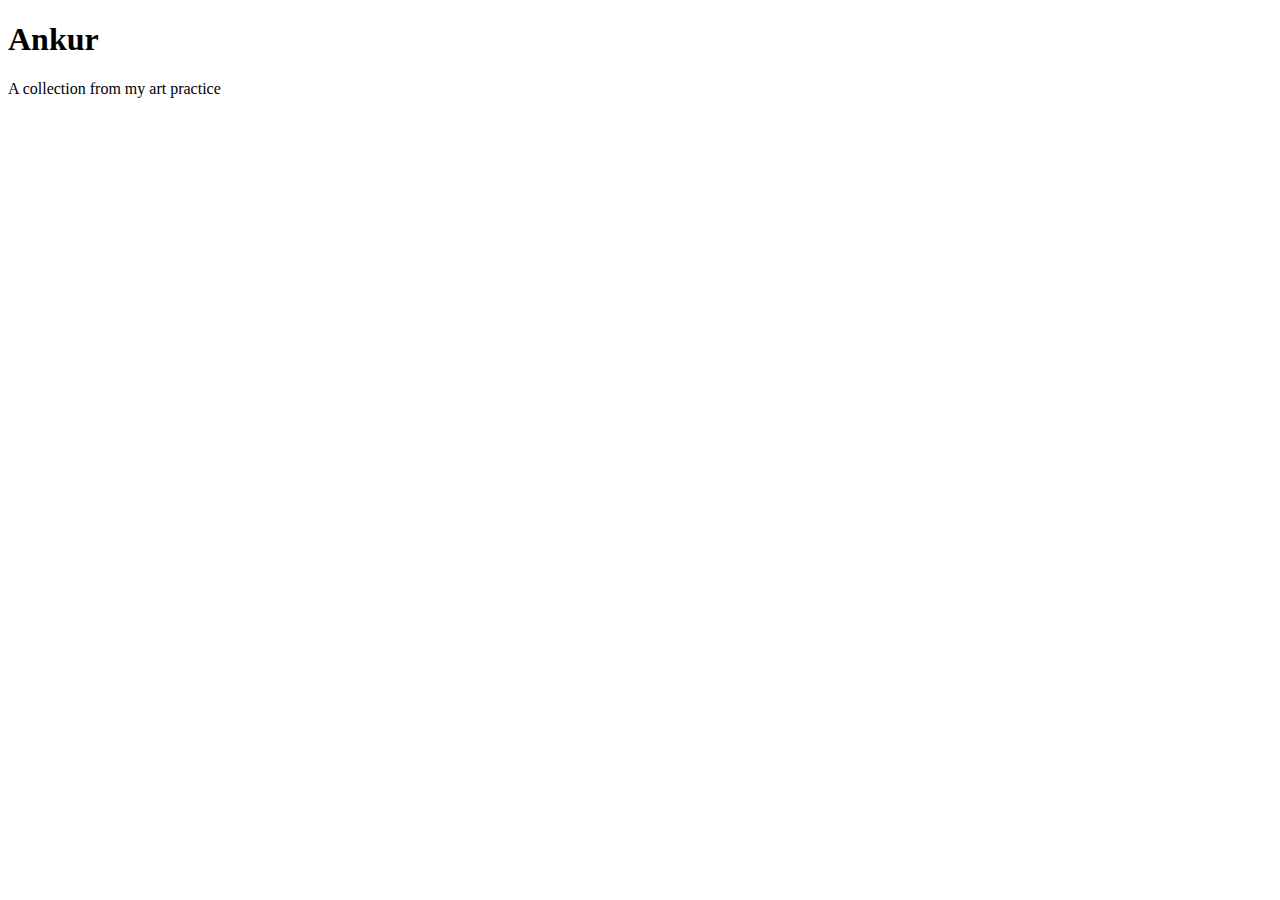
==== index.html @ 6a1e9bd2 "Create index.html" ====
<!DOCTYPE html>
<html lang="en">
<head>
    <meta charset="UTF-8">
    <meta name="viewport" content="width=<device-width>, initial-scale=1.0">
    <title>Portfolio</title>
</head>
<body>
    <h1>Ankur</h1>
    <p>A collection from my art practice</p>

</body>
</html>
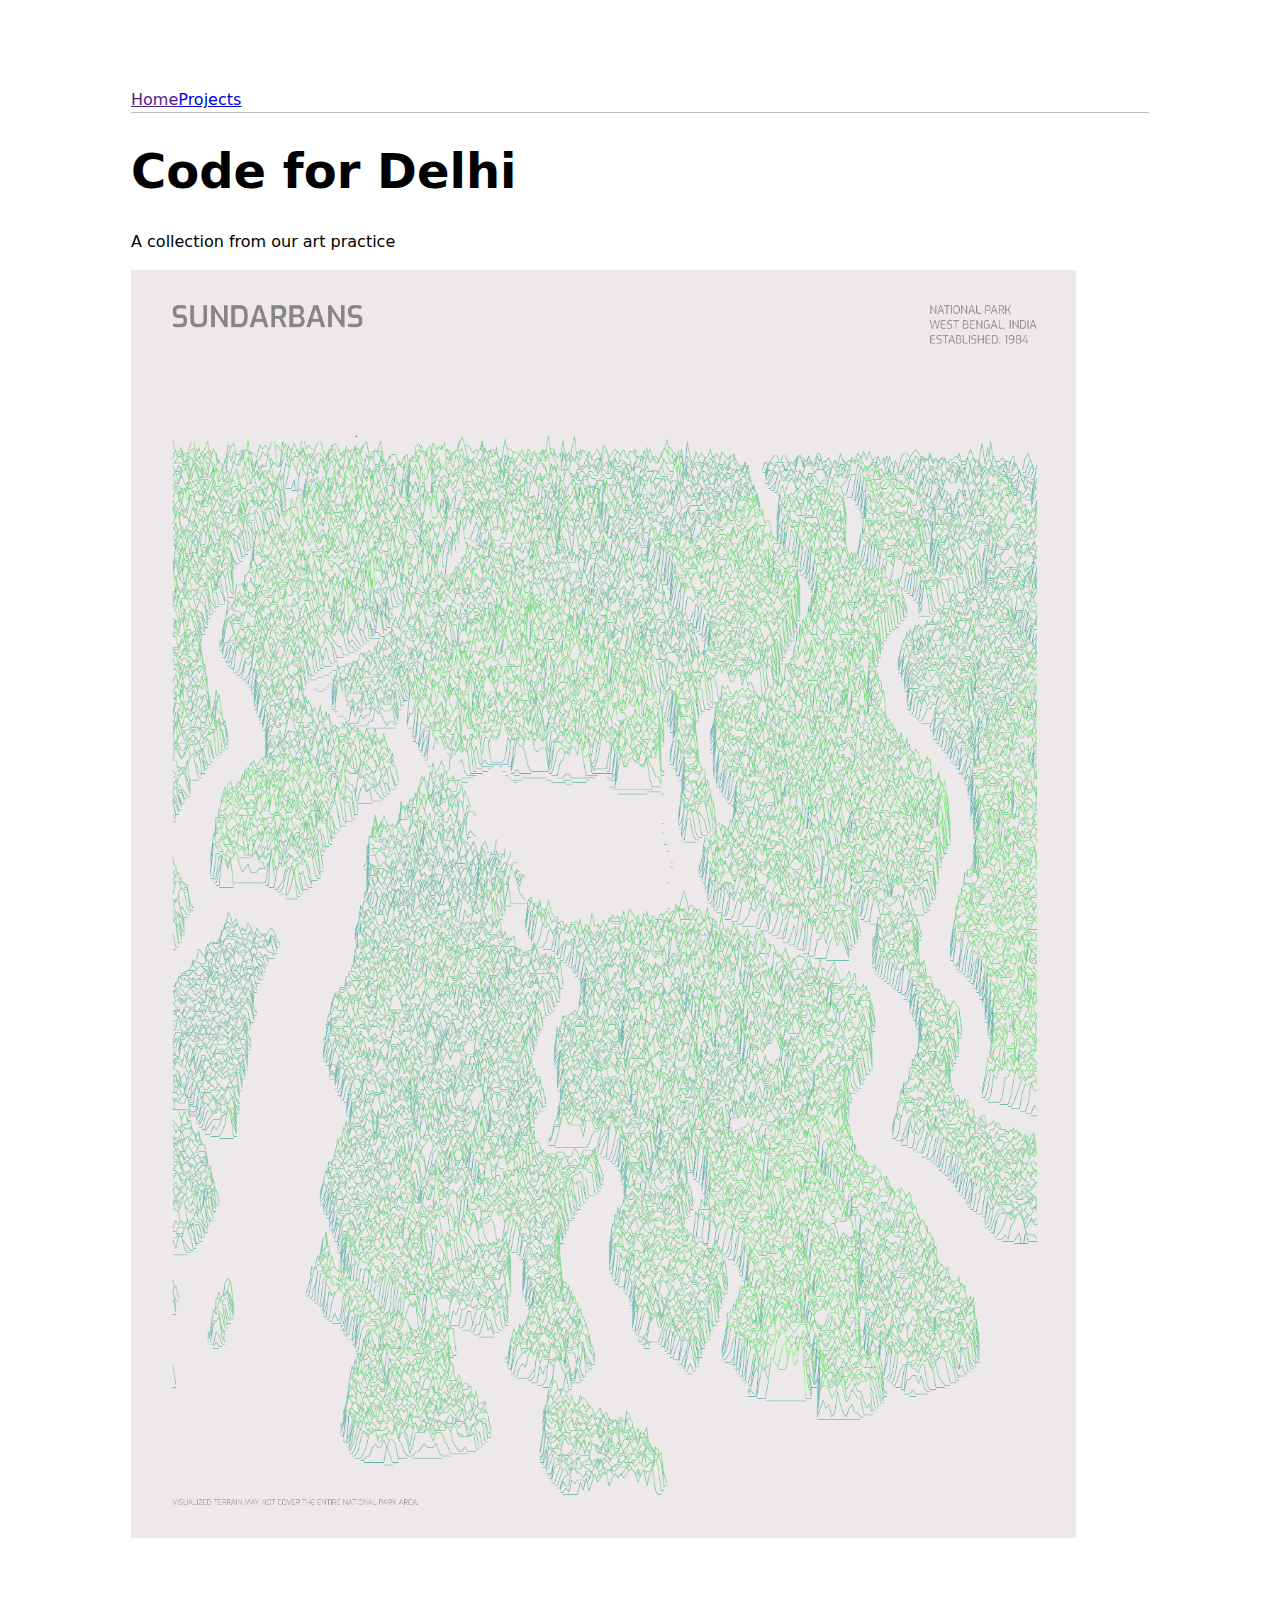
==== commit aef47454: "menu added" ====
--- a/index.html
+++ b/index.html
@@ -1,13 +1,16 @@
 <!DOCTYPE html>
-<html lang="en">
+<html lang="en" class="home">
 <head>
     <meta charset="UTF-8">
-    <meta name="viewport" content="width=<device-width>, initial-scale=1.0">
+    <meta name="viewport" content="width=device-width, initial-scale=1.0">
     <title>Portfolio</title>
+    <link rel="stylesheet" href="style.css">
 </head>
-<body>
-    <h1>Ankur</h1>
-    <p>A collection from my art practice</p>
-
+<body  accent-color: var(--color-accent)>
+    <h1>Code for Delhi</h1>
+    <p>A collection from our art practice</p>
+    <img src="images/sundarbans_thumb.PNG" alt="A generative art poster">
+    
+<script type="module" src="global.js"></script>
 </body>
 </html>--- a/style.css
+++ b/style.css
@@ -0,0 +1,91 @@
+body {
+    /* Set line height to 1.5 times the font size
+       and use the OS’s UI font as the website font
+     */
+    font: 100%/1.5 system-ui;
+    max-width: 100ch;
+    margin-inline: auto;
+    padding: 5em;
+   }
+  
+h1 {
+  font-size: 300%;
+  line-height: 1.1;
+  text-wrap: balance;
+}
+
+h2 {
+  line-height: 1.1;
+  text-wrap: balance;
+}
+
+nav {
+  display: flex;
+  margin-bottom: 0.5em;
+  border-bottom-width: 1px;
+  border-bottom-style: solid;
+  border-bottom-color: oklch(80% 3% 200);
+}
+
+.ul-nav {
+  display: contents;
+}
+
+.ul-nav .li{
+  display: contents;
+}
+
+.current {
+  display: flex;
+  flex: 1;
+  text-decoration: none;
+  color: inherit; 
+  text-align: center; 
+  padding: 0.4em;
+  border-bottom-width: 0.4em;
+  border-bottom-style: solid;
+  border-bottom-color: oklch(80% 3% 200);
+    &:hover {
+      border-bottom-width: 0.4em;
+      border-bottom-style: solid;
+      border-bottom-color: var(--color-accent);
+      background-color: oklch(from var(--color-accent) 95% 5% h)
+    }
+}
+
+.other{
+  display: flex;
+  flex: 1;
+  text-decoration: none;
+  color: inherit; 
+  text-align: center;
+  padding: 0.5em;
+  &:hover {
+    border-bottom-width: 0.4em;
+    border-bottom-style: solid;
+    border-bottom-color: var(--color-accent);
+    background-color: oklch(from var(--color-accent) 95% 5% h)
+  }
+}
+
+html {
+  --color-accent: oklch(50.44% 0.184 274.59);
+}
+
+img {
+  max-width: 100%;
+}
+
+.projects {
+  display: grid;
+  gap: 10px;
+  grid-template-columns: repeat(auto-fill, minmax(15em, 1fr));
+}
+
+article {
+  grid-template-rows: subgrid;
+  grid-row: span 3;
+  &:h2 {
+    margin:0;
+  }
+}